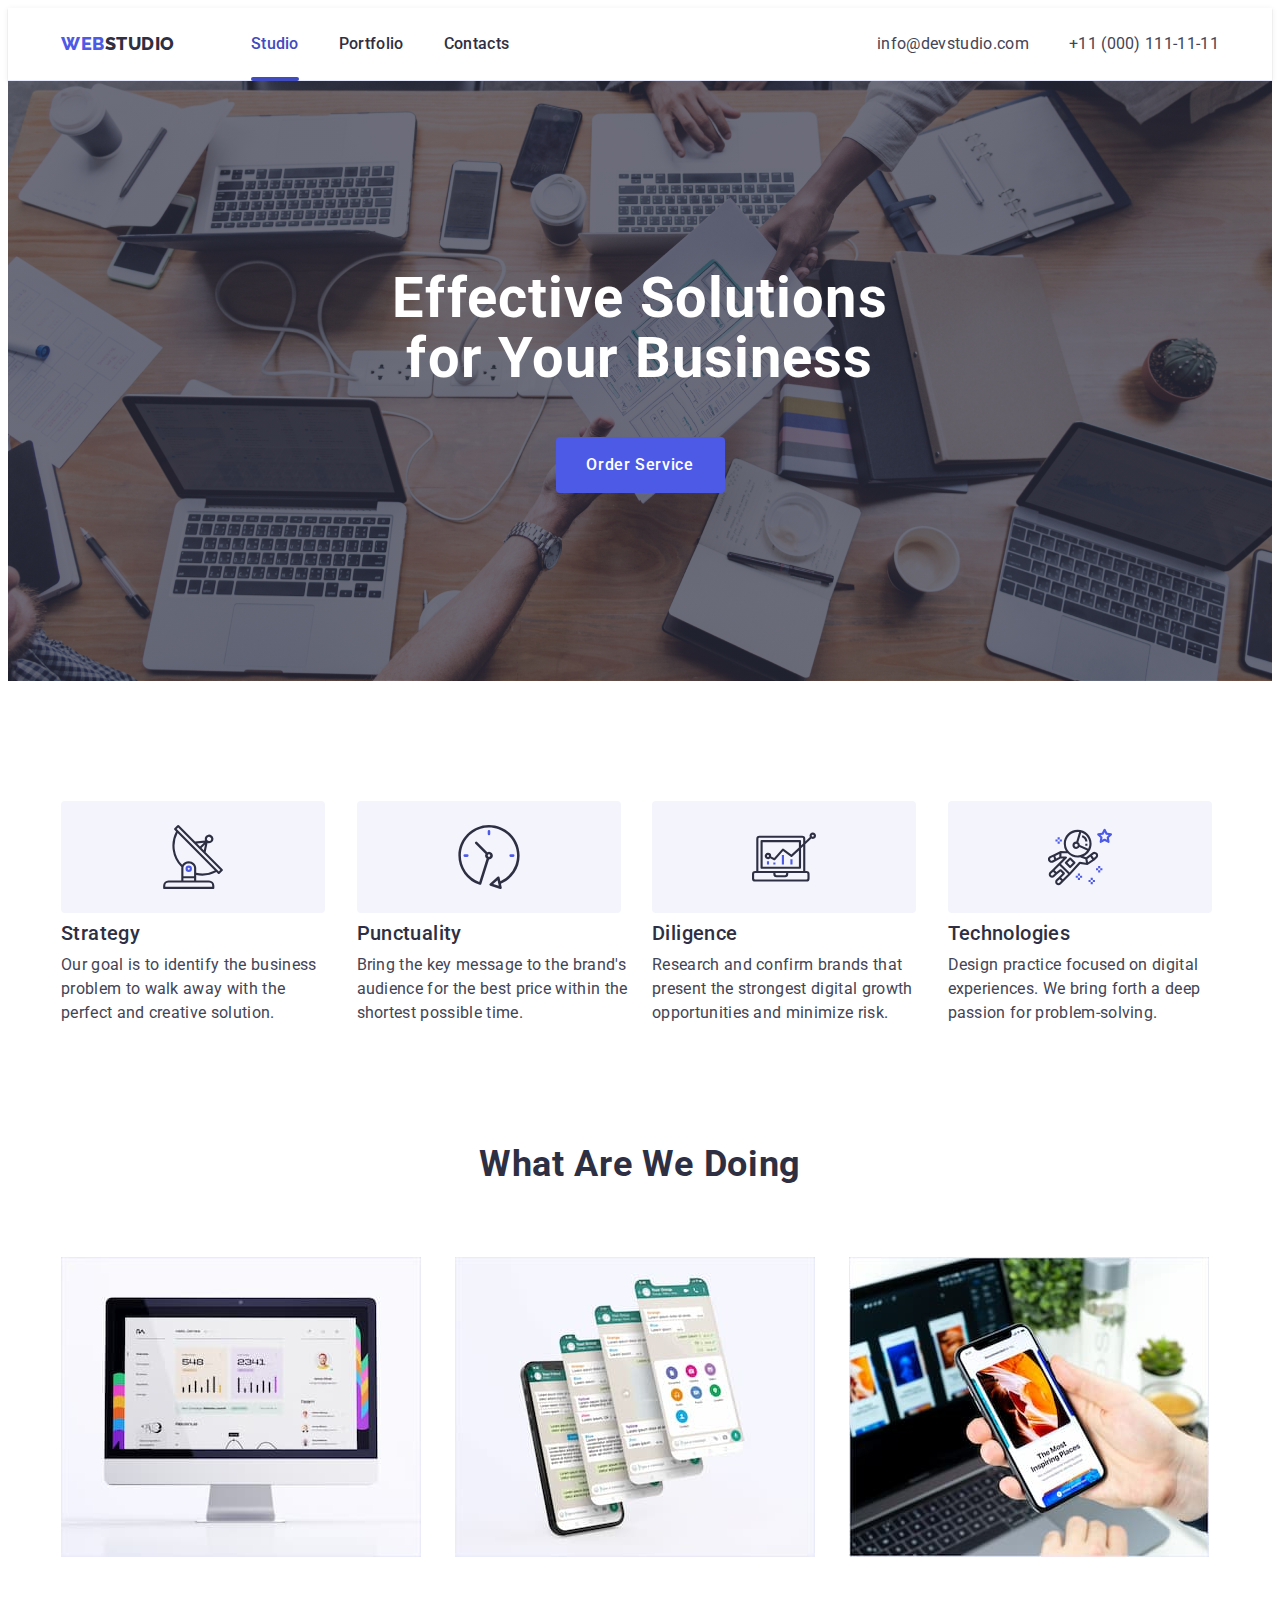
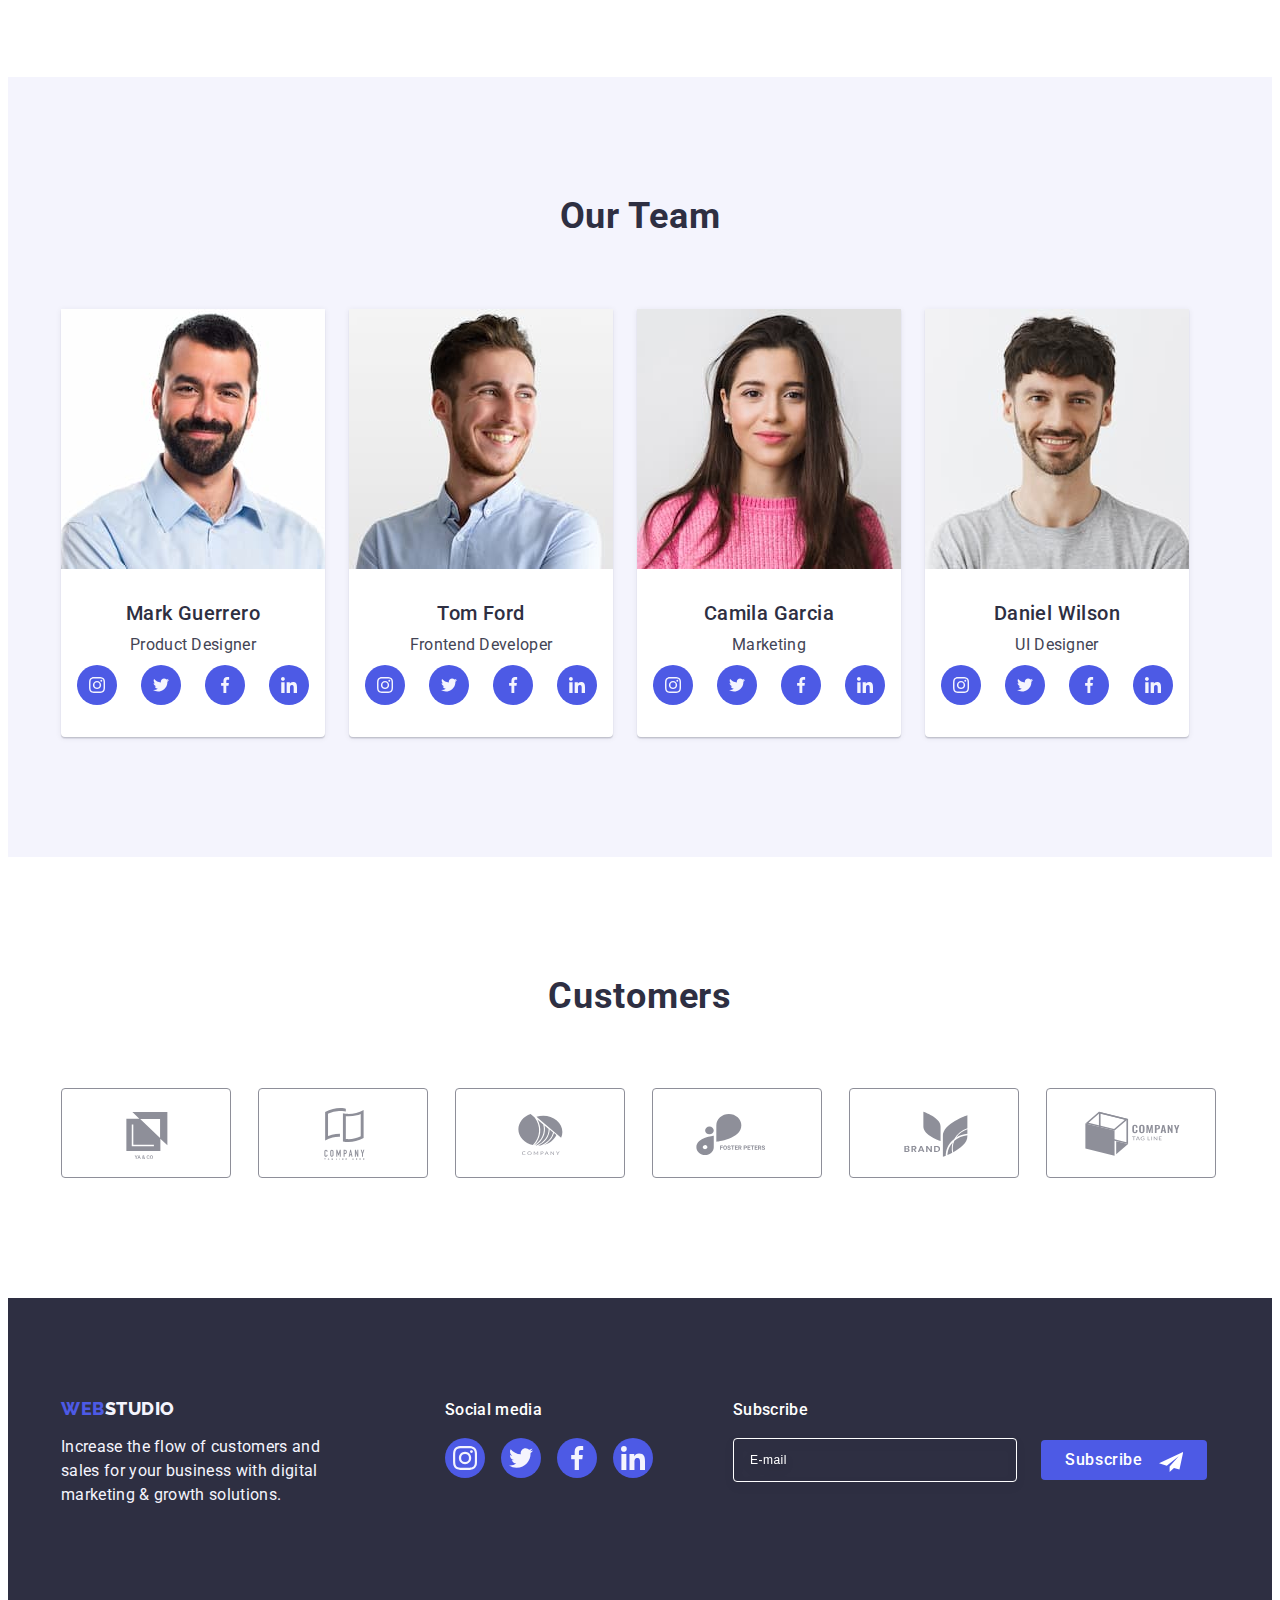
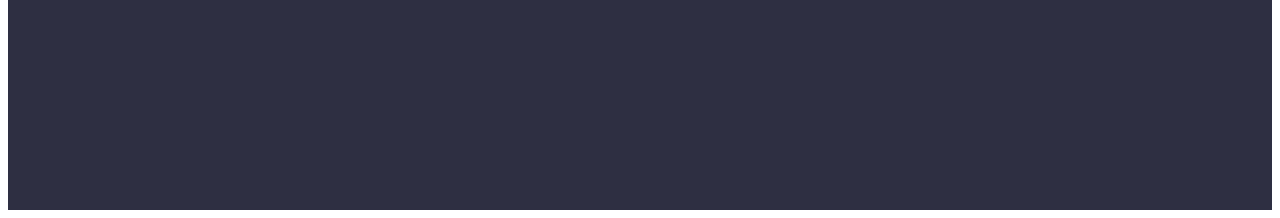
==== index.html @ 907b4c3c "update" ====
<!DOCTYPE html>
<html lang="en">
  <head>
    <meta charset="UTF-8" />
    <meta http-equiv="X-UA-Compatible" content="IE=edge" />
    <meta name="viewport" content="width=device-width, initial-scale=1.0" />
    <title>Document</title>
    <link rel="preconnect" href="https://fonts.googleapis.com" />
    <link rel="preconnect" href="https://fonts.gstatic.com" crossorigin />
    <link
      href="https://fonts.googleapis.com/css2?family=Raleway:wght@800&family=Roboto:wght@400;500;700;900&display=swap"
      rel="stylesheet"
    />
    <link
      rel="stylesheet"
      href="https://cdnjs.cloudflare.com/ajax/libs/modern-normalize/1.1.0/modern-normalize.min.css"
      integrity="sha512-wpPYUAdjBVSE4KJnH1VR1HeZfpl1ub8YT/NKx4PuQ5NmX2tKuGu6U/JRp5y+Y8XG2tV+wKQpNHVUX03MfMFn9Q=="
      crossorigin="anonymous"
      referrerpolicy="no-referrer"
    />
    <link rel="stylesheet" href="./css/styles.css" />
  </head>
  <body class="body-style">
    <header class="main-header link">
      <div class="container page-header-container">
        <nav class="top-nav">
          <a class="logo link" href="./index.html">Web<span class="logo-one">Studio</span> </a>
          <ul class="menu list">
            <li class="menu-item">
              <a class="link menu-link current" href="./index.html">Studio</a>
            </li>
            <li class="menu-item">
              <a class="menu-link link" href="./portfolio.html">Portfolio</a>
            </li>
            <li class="menu-item"><a class="menu-link link" href="">Contacts</a></li>
          </ul>
        </nav>
        <address class="cnt-inf">
          <ul class="inf-list list">
            <li>
              <a class="header-contact link" href="mailto:info@devstudio.com">info@devstudio.com</a>
            </li>
            <li>
              <a class="header-contact link" href="tel:+110001111111">+11 (000) 111-11-11</a>
            </li>
          </ul>
        </address>
      </div>
    </header>
    <main>
      <!-- Section 1 -->
      <section class="section-one">
        <div class="container">
          <h1 class="main-title">Effective Solutions for Your Business</h1>
          <button class="main-btn" type="button" data-modal-open>Order Service</button>
        </div>
      </section>
      <!-- Section 2 -->
      <section class="section-two">
        <div class="container">
          <h2 class="sections-title section-two-title visually-hidden">Our Adventage</h2>
          <ul class="list section-two-list">
            <li class="section-two-item">
              <div class="our-advantage-list">
                <svg class="our-advenrege-icon" aria-label="antena" width="64" height="64">
                  <use href="./images/icons.svg#icon-antenna-1"></use>
                </svg>
              </div>

              <h3 class="section-two-title-list">Strategy</h3>
              <p class="section-two-text">
                Our goal is to identify the business problem to walk away with the perfect and
                creative solution.
              </p>
            </li>
            <li class="section-two-item">
              <div class="our-advantage-list">
                <svg class="our-advenrege-icon" aria-label="antena" width="64" height="64">
                  <use href="./images/icons.svg#icon-clock-1"></use>
                </svg>
              </div>

              <h3 class="section-two-title-list">Punctuality</h3>
              <p class="section-two-text">
                Bring the key message to the brand's audience for the best price within the shortest
                possible time.
              </p>
            </li>
            <li class="section-two-item">
              <div class="our-advantage-list">
                <svg class="our-advenrege-icon" aria-label="antena" width="64" height="64">
                  <use href="./images/icons.svg#icon-diagram-1"></use>
                </svg>
              </div>

              <h3 class="section-two-title-list">Diligence</h3>
              <p class="section-two-text">
                Research and confirm brands that present the strongest digital growth opportunities
                and minimize risk.
              </p>
            </li>
            <li class="section-two-item">
              <div class="our-advantage-list">
                <svg class="our-advenrege-icon" aria-label="antena" width="64" height="64">
                  <use href="./images/icons.svg#icon-astronaut-1"></use>
                </svg>
              </div>

              <h3 class="section-two-title-list">Technologies</h3>
              <p class="section-two-text">
                Design practice focused on digital experiences. We bring forth a deep passion for
                problem-solving.
              </p>
            </li>
          </ul>
        </div>
      </section>
      <!-- Section 3 -->
      <section class="section-three">
        <div class="container">
          <h2 class="sections-title section-three-title">What are we doing</h2>
          <ul class="list section-three-list">
            <li class="section-three-item"><img src="./images/pc.jpg" alt="pc" width="360" /></li>
            <li class="section-three-item">
              <img src="./images/phone.jpg" alt="phone" width="360" />
            </li>
            <li class="section-three-item">
              <img src="./images/ofice.jpg" alt="ofice" width="360" />
            </li>
          </ul>
        </div>
      </section>
      <!-- Section 4 -->
      <section class="section-four">
        <div class="container">
          <h2 class="sections-title section-four-title">Our Team</h2>
          <ul class="list section-four-list">
            <li class="team-list">
              <img src="./images/Mark.jpg" alt="Mark" width="264" />
              <div class="team-name-position">
                <h3 class="team-name">Mark Guerrero</h3>
                <p class="team-position">Product Designer</p>

                <ul class="social-list list">
                  <li class="social-list-item">
                    <a href="" class="social-list-link">
                      <svg
                        class="social-list-icon"
                        aria-label="instagram-icon"
                        width="16"
                        height="16"
                      >
                        <use href="./images/icons.svg#icon-instagram"></use>
                      </svg>
                    </a>
                  </li>
                  <li class="social-list-item">
                    <a href="" class="social-list-link">
                      <svg
                        class="social-list-icon"
                        aria-label="twitter-icon"
                        width="16"
                        height="16"
                      >
                        <use href="./images/icons.svg#icon-twitter"></use>
                      </svg>
                    </a>
                  </li>
                  <li class="social-list-item">
                    <a href="" class="social-list-link">
                      <svg
                        class="social-list-icon"
                        aria-label="facebook-icon"
                        width="16"
                        height="16"
                      >
                        <use href="./images/icons.svg#icon-facebook-1"></use>
                      </svg>
                    </a>
                  </li>
                  <li class="social-list-item">
                    <a href="" class="social-list-link">
                      <svg
                        class="social-list-icon"
                        aria-label="linkedin-icon"
                        width="16"
                        height="16"
                      >
                        <use href="./images/icons.svg#icon-linkedin"></use>
                      </svg>
                    </a>
                  </li>
                </ul>
              </div>
            </li>
            <li class="team-list">
              <img src="./images/Tom.jpg" alt="Tom" width="264" />
              <div class="team-name-position">
                <h3 class="team-name">Tom Ford</h3>
                <p class="team-position">Frontend Developer</p>

                <ul class="social-list list">
                  <li class="social-list-item">
                    <a href="" class="social-list-link">
                      <svg
                        class="social-list-icon"
                        aria-label="instagram-icon"
                        width="16"
                        height="16"
                      >
                        <use href="./images/icons.svg#icon-instagram"></use>
                      </svg>
                    </a>
                  </li>
                  <li class="social-list-item">
                    <a href="" class="social-list-link">
                      <svg
                        class="social-list-icon"
                        aria-label="twitter-icon"
                        width="16"
                        height="16"
                      >
                        <use href="./images/icons.svg#icon-twitter"></use>
                      </svg>
                    </a>
                  </li>
                  <li class="social-list-item">
                    <a href="" class="social-list-link">
                      <svg
                        class="social-list-icon"
                        aria-label="facebook-icon"
                        width="16"
                        height="16"
                      >
                        <use href="./images/icons.svg#icon-facebook-1"></use>
                      </svg>
                    </a>
                  </li>
                  <li class="social-list-item">
                    <a href="" class="social-list-link">
                      <svg
                        class="social-list-icon"
                        aria-label="linkedin-icon"
                        width="16"
                        height="16"
                      >
                        <use href="./images/icons.svg#icon-linkedin"></use>
                      </svg>
                    </a>
                  </li>
                </ul>
              </div>
            </li>
            <li class="team-list">
              <img src="./images/Camila.jpg" alt="Camila" width="264" />
              <div class="team-name-position">
                <h3 class="team-name">Camila Garcia</h3>
                <p class="team-position">Marketing</p>

                <ul class="social-list list">
                  <li class="social-list-item">
                    <a href="" class="social-list-link">
                      <svg
                        class="social-list-icon"
                        aria-label="instagram-icon"
                        width="16"
                        height="16"
                      >
                        <use href="./images/icons.svg#icon-instagram"></use>
                      </svg>
                    </a>
                  </li>
                  <li class="social-list-item">
                    <a href="" class="social-list-link">
                      <svg
                        class="social-list-icon"
                        aria-label="twitter-icon"
                        width="16"
                        height="16"
                      >
                        <use href="./images/icons.svg#icon-twitter"></use>
                      </svg>
                    </a>
                  </li>
                  <li class="social-list-item">
                    <a href="" class="social-list-link">
                      <svg
                        class="social-list-icon"
                        aria-label="facebook-icon"
                        width="16"
                        height="16"
                      >
                        <use href="./images/icons.svg#icon-facebook-1"></use>
                      </svg>
                    </a>
                  </li>
                  <li class="social-list-item">
                    <a href="" class="social-list-link">
                      <svg
                        class="social-list-icon"
                        aria-label="linkedin-icon"
                        width="16"
                        height="16"
                      >
                        <use href="./images/icons.svg#icon-linkedin"></use>
                      </svg>
                    </a>
                  </li>
                </ul>
              </div>
            </li>
            <li class="team-list">
              <img src="./images/Daniel.jpg" alt="Daniel" width="264" />
              <div class="team-name-position">
                <h3 class="team-name">Daniel Wilson</h3>
                <p class="team-position">UI Designer</p>

                <ul class="social-list list">
                  <li class="social-list-item">
                    <a href="" class="social-list-link">
                      <svg
                        class="social-list-icon"
                        aria-label="instagram-icon"
                        width="16"
                        height="16"
                      >
                        <use href="./images/icons.svg#icon-instagram"></use>
                      </svg>
                    </a>
                  </li>
                  <li class="social-list-item">
                    <a href="" class="social-list-link">
                      <svg
                        class="social-list-icon"
                        aria-label="twitter-icon"
                        width="16"
                        height="16"
                      >
                        <use href="./images/icons.svg#icon-twitter"></use>
                      </svg>
                    </a>
                  </li>
                  <li class="social-list-item">
                    <a href="" class="social-list-link">
                      <svg
                        class="social-list-icon"
                        aria-label="facebook-icon"
                        width="16"
                        height="16"
                      >
                        <use href="./images/icons.svg#icon-facebook-1"></use>
                      </svg>
                    </a>
                  </li>
                  <li class="social-list-item">
                    <a href="" class="social-list-link">
                      <svg
                        class="social-list-icon"
                        aria-label="linkedin-icon"
                        width="16"
                        height="16"
                      >
                        <use href="./images/icons.svg#icon-linkedin"></use>
                      </svg>
                    </a>
                  </li>
                </ul>
              </div>
            </li>
          </ul>
        </div>
      </section>
      <!-- Section5 -->
      <section class="section-five">
        <div class="container">
          <h2 class="custom-title">Customers</h2>
          <ul class="customer-list list">
            <li class="customer-list-item">
              <a href="" class="customer-list-link">
                <svg class="customer-list-icon" aria-label="ya-and-co-icon" width="104" height="56">
                  <use href="./images/icons.svg#icon-ya_and_co"></use>
                </svg>
              </a>
            </li>
            <li class="customer-list-item">
              <a href="" class="customer-list-link">
                <svg class="customer-list-icon" aria-label="company-icon" width="104" height="56">
                  <use href="./images/icons.svg#icon-company_1"></use>
                </svg>
              </a>
            </li>
            <li class="customer-list-item">
              <a href="" class="customer-list-link">
                <svg class="customer-list-icon" aria-label="company-2-icon" width="104" height="56">
                  <use href="./images/icons.svg#icon-company_2"></use>
                </svg>
              </a>
            </li>
            <li class="customer-list-item">
              <a href="" class="customer-list-link">
                <svg
                  class="customer-list-icon"
                  aria-label="foster-peeters-icon"
                  width="104"
                  height="56"
                >
                  <use href="./images/icons.svg#icon-foster_peeters"></use>
                </svg>
              </a>
            </li>
            <li class="customer-list-item">
              <a href="" class="customer-list-link">
                <svg class="customer-list-icon" aria-label="brand-icon" width="104" height="56">
                  <use href="./images/icons.svg#icon-brand"></use>
                </svg>
              </a>
            </li>
            <li class="customer-list-item">
              <a href="" class="customer-list-link">
                <svg class="customer-list-icon" aria-label="company-icon" width="104" height="56">
                  <use href="./images/icons.svg#icon-company_last"></use>
                </svg>
              </a>
            </li>
          </ul>
        </div>
      </section>
    </main>

    <!-- Footer -->
    <footer class="main-footer">
      <div class="container general-main-footer">
        <div class="footer-list">
          <a class="link footer-logo" href="./index.html"
            >Web<span class="footer-logo-two">Studio</span></a
          >
          <p class="footer-text">
            Increase the flow of customers and sales for your business with digital marketing &
            growth solutions.
          </p>
        </div>
        <div class="footer-social-media">
          <p class="footer-social-title">Social media</p>
          <ul class="footer-social-list list">
            <li class="social-list-item">
              <a href="" class="footer-social-list-link">
                <svg class="social-list-icon" aria-label="instagram-icon" width="24" height="24">
                  <use href="./images/icons.svg#icon-instagram"></use>
                </svg>
              </a>
            </li>
            <li class="social-list-item">
              <a href="" class="footer-social-list-link">
                <svg class="social-list-icon" aria-label="twitter-icon" width="24" height="24">
                  <use href="./images/icons.svg#icon-twitter"></use>
                </svg>
              </a>
            </li>
            <li class="social-list-item">
              <a href="" class="footer-social-list-link">
                <svg class="social-list-icon" aria-label="facebook-icon" width="24" height="24">
                  <use href="./images/icons.svg#icon-facebook-1"></use>
                </svg>
              </a>
            </li>
            <li class="social-list-item">
              <a href="" class="footer-social-list-link">
                <svg class="social-list-icon" aria-label="linkedin-icon" width="24" height="24">
                  <use href="./images/icons.svg#icon-linkedin"></use>
                </svg>
              </a>
            </li>
          </ul>
        </div>

        <div class="subscribe-main">
          <p class="footer-subscribe-title">Subscribe</p>
          <form class="footer-subscribe-list">
            <label class="footer-mail">
              <input
                placeholder="E-mail"
                type="email"
                class="footer-subscribe-mail"
                name="user-mail"
                required
                pattern="[A-Z,a-z][@][.com]"
              />
            </label>
            <button type="submit" class="footer-subscribe-btn">
              Subscribe
              <svg class="footer-subscribe-send" width="24" height="24">
                <use class="footer-subscribe-icon" href="./images/icons.svg#icon-icon-send"></use>
              </svg>
            </button>
          </form>
        </div>
      </div>
    </footer>
    <div class="backdrop is-hidden" data-modal>
      <div class="modal">
        <button type="button" class="modal-cls-btn" data-modal-close>
          <svg class="modal-close-icon" width="8" height="8">
            <use href="./images/icons.svg#icon-close-black-18dp-2-1"></use>
          </svg>
        </button>
        <p class="form-title">Leave your contacts and we will call you back</p>

        <form class="contact-form">
          <div class="contact-form-wrapper">
            <label for="user-name" class="contact-form-field-wrapper">
              <span class="contact-form-field-descr">Name</span>
            </label>
            <div class="contact-form-content">
              <input
                id="user-name"
                class="form-contact-input"
                type="text"
                name="user-name"
                required
                pattern="[a-z,A-Z]+"
              />
              <svg class="contact-form-input-icon" width="18" height="24">
                <use href="./images/icons.svg#icon-name"></use>
              </svg>
            </div>
          </div>
          <div class="contact-form-wrapper">
            <label class="contact-form-field-wrapper">
              <span class="contact-form-field-descr">Phone</span>
            </label>
            <div class="contact-form-content">
              <input
                class="form-contact-input"
                type="tel"
                name="user_tel"
                required
                pattern="[0-9]{3}-[0-9]{3}-[0-9]{2}-[0-9]{2}"
                title="xxx-xxx-xx-xx"
              />
              <svg class="contact-form-input-icon" width="18" height="24">
                <use href="./images/icons.svg#icon-phone"></use>
              </svg>
            </div>
          </div>

          <div class="contact-form-wrapper">
            <label class="contact-form-field-wrapper">
              <span class="contact-form-field-descr">Email</span>
            </label>
            <div class="contact-form-content">
              <input
                class="form-contact-input"
                type="email"
                name="user_mail"
                required
                pattern="[A-Z,a-z][@][.com]"
              />
              <svg class="contact-form-input-icon" width="18" height="24">
                <use href="./images/icons.svg#icon-mail"></use>
              </svg>
            </div>
          </div>

          <div class="contact-form-wrapper">
            <label for="user-comment" class="contact-form-field-wrapper">
              <span class="contact-form-field-descr">Comment</span>
            </label>
            <div class="contact-form-content">
              <textarea
                id="user-comment"
                name="user-comment"
                class="contact-form-massege"
                placeholder="Type input"
              ></textarea>
            </div>
          </div>

          <div class="contact-form-wrapper">
            <label for="user-privacy" class="contact-form-checkbox-wrapper">
              <input
                class="contact-form-checkbox"
                type="checkbox"
                name="user_policy"
                id="user-privacy"
                required
              />
              <svg class="contact-form-own-checkbox" width="16" height="16">
                <use class="contact-form-checkmark-icon" href="./images/icons.svg#icon-tick"></use>
              </svg>
              I accept the terms and conditions of the
              <a class="form-pivacy" href="">Privacy Policy</a>
            </label>
          </div>

          <button type="submit" class="contact-form-submit">Send</button>
        </form>
      </div>
    </div>
    <script src="./js/modal.js"></script>
  </body>
</html>
---- css/styles.css ----
.list {
  list-style: none;
}
.link {
  text-decoration: none;
}
button {
  cursor: pointer;
}
h1,
h2,
h3,
p {
  margin-top: 0;
  margin-bottom: 0;
}
ul,
ol {
  margin-top: 0;
  margin-bottom: 0;
  padding-left: 0;
}
img {
  display: block;
}
:root {
  --first-color: #ffffff;
  --second-color: #434455;
}
.container {
  width: 1158px;
  margin-left: auto;
  margin-right: auto;
  padding: 0 15px 0 15px;
}
/* =========HEADER========== */
.page-header-container {
  display: flex;
  align-items: center;
  justify-content: space-between;
}
.main-header {
  border-bottom: 1px solid #e7e9fc;
  box-shadow: 0px 2px 1px rgba(46, 47, 66, 0.08), 0px 1px 1px rgba(46, 47, 66, 0.16),
    0px 1px 6px rgba(46, 47, 66, 0.08);
}
.top-nav {
  display: flex;
  align-items: center;
}
.menu {
  display: flex;
  align-items: center;
  gap: 40px;
}
.menu-link {
  position: relative;
  font-weight: 500;
  font-size: 16px;
  line-height: 1.5;
  letter-spacing: 0.02em;
  display: block;
  padding: 24px 0 24px;
  color: #2e2f42;
  transition: color 250ms cubic-bezier(0.4, 0, 0.2, 1);
}
.menu-link:hover,
.menu-link:focus {
  color: #404bbf;
}
.menu-link.current {
  color: #404bbf;
}
.menu-link.current::after {
  content: '';
  position: absolute;
  bottom: -1px;
  width: 48px;
  height: 4px;
  left: 0px;
  background: #404bbf;
  border-radius: 2px;
}
.menu-link.active {
  color: #404bbf;
}
.menu-link.active::after {
  content: '';
  position: absolute;
  width: 66px;
  height: 4px;
  left: 0px;
  bottom: -1px;
  background: #404bbf;
  border-radius: 2px;
}
.inf-list {
  display: flex;
  gap: 40px;
}
.body-style {
  font-family: 'Roboto', sans-serif;
  color: var(--second-color);
  background-color: var(--first-color);
}
.logo {
  text-decoration: none;
  font-family: 'Raleway', sans-serif;
  font-weight: 800;
  font-size: 18px;
  line-height: 1.17;
  letter-spacing: 0.03em;
  text-transform: uppercase;
  color: #4d5ae5;
}
.logo-one {
  color: #2e2f42;
}
.logo {
  margin-right: 76px;
}

.cnt-inf {
  font-style: normal;
  display: flex;
}
.inf-list {
  column-gap: 40px;
}
.header-contact {
  font-family: 'Roboto', sans-serif;
  font-size: 16px;
  line-height: 1.5;
  letter-spacing: 0.02em;
  color: #434455;
  transition: color 250ms cubic-bezier(0.4, 0, 0.2, 1);
}
.header-contact:hover,
.header-contact:focus {
  color: #404bbf;
}
/* =========HEADER========== */
/* =========SECTION 1======= */
.main-title {
  font-family: 'Roboto', sans-serif;
  font-weight: 700;
  font-size: 56px;
  line-height: 1.07;
  text-align: center;
  letter-spacing: 0.02em;
  color: #ffffff;
  max-width: 496px;
  margin: auto;
  margin-bottom: 48px;
}
.main-btn {
  font-family: 'Roboto', sans-serif;
  font-weight: 500;
  font-size: 16px;
  line-height: 1.5;
  color: #ffffff;
  background: #4d5ae5;
  letter-spacing: 0.04em;
  margin: auto;
  box-shadow: rgba(46, 47, 66, 0.7);
  display: block;
  min-width: 169px;
  height: 56px;
  border: none;
  border-radius: 4px;
  transition: background-color 250ms cubic-bezier(0.4, 0, 0.2, 1);
}

.main-btn:hover,
.main-btn:focus {
  background-color: #404bbf;
}

.section-one {
  max-width: 1440px;
  background: #2e2f42;
  background-image: linear-gradient(rgba(46, 47, 66, 0.7), rgba(46, 47, 66, 0.7)),
    url(../images/people-office-1.jpg);
  background-size: cover;
  background-repeat: no-repeat;
  background-position: center;
  padding: 188px 0 188px;
  margin: 0 auto;
}

/* =========SECTION 1======= */
/* =========SECTION 2======= */

.section-two {
  padding: 120px 0 120px;
}
.section-two-title {
  margin-bottom: 8px;
}
.visually-hidden {
  position: absolute;
  width: 1px;
  height: 1px;
  margin: -1px;
  border: 0;
  padding: 0;

  white-space: nowrap;
  clip-path: inset(100%);
  clip: rect(0 0 0 0);
  overflow: hidden;
}
.section-two-list {
  display: flex;
  align-items: center;
  gap: 24px;
}

.section-two-title-list {
  font-family: 'Roboto', sans-serif;
  font-weight: 500;
  font-size: 20px;
  line-height: 1.2;
  letter-spacing: 0.02em;
  color: #2e2f42;
  margin-bottom: 8px;
}
.section-two-item {
  width: calc((100% - 72px) / 4);
}
.sections-title {
  font-family: 'Roboto', sans-serif;
  font-weight: 700;
  font-size: 36px;
  line-height: 1.07;
  text-align: center;
  letter-spacing: 0.02em;
  text-transform: capitalize;
  color: #2e2f42;
  line-height: 1.11;
}
.section-two-text {
  font-family: 'Roboto', sans-serif;
  font-weight: 400;
  font-size: 16px;
  line-height: 1.5;
  letter-spacing: 0.02em;
  color: #434455;
}
.our-advantage-list {
  display: flex;
  width: 264px;
  height: 112px;
  justify-content: center;
  align-items: center;
  background: #f4f4fd;
  margin-bottom: 8px;
  border-radius: 4px;
}
/* =========SECTION 2======= */
/* ========SECTION3======= */
.section-three {
  padding-bottom: 120px;
}
.section-three-list {
  display: flex;
  align-items: center;
  gap: 24px;
}
.section-three-item {
  width: calc((100% - 48px) / 3);
}
.section-three-title {
  margin-bottom: 72px;
}
.social-list {
  display: flex;
  justify-content: center;
  gap: 24px;
}
.social-list-link {
  display: flex;
  justify-content: center;
  align-items: center;
  width: 40px;
  height: 40px;
  border-radius: 50%;
  background: #4d5ae5;
  transition: background-color 250ms cubic-bezier(0.4, 0, 0.2, 1);
}
.social-list-link:hover,
.social-list-link:focus {
  background-color: #404bbf;
}
.social-list-icon {
  fill: #f4f4fd;
}
/* ========SECTION3======= */
/* ========SECTION4======= */
.section-four {
  background: #f4f4fd;
  padding: 120px 0 120px;
}
.section-four-title {
  margin-bottom: 72px;
}
.section-four-list {
  display: flex;
  align-items: center;
  gap: 24px;
}
.team-list {
  background-color: #ffffff;
  border-radius: 0px 0px 4px 4px;
  box-shadow: 0px 1px 6px rgba(46, 47, 66, 0.08), 0px 1px 1px rgba(46, 47, 66, 0.16),
    0px 2px 1px rgba(46, 47, 66, 0.08);
}
.team-name {
  font-family: 'Roboto', sans-serif;
  font-weight: 500;
  font-size: 20px;
  line-height: 1.2;
  letter-spacing: 0.02em;
  color: #2e2f42;
  text-align: center;
  margin-bottom: 8px;
}
.team-position {
  font-family: 'Roboto', sans-serif;
  font-weight: 400;
  font-size: 16px;
  line-height: 1.5;
  letter-spacing: 0.02em;
  color: #434455;
  text-align: center;
  margin-bottom: 8px;
}
.team-name-position {
  padding: 32px 0;
}
/* .section-four-social-list {
  padding: 32px 0;
} */
/* ========SECTION4======= */
/* ========SECTION5======= */
.section-five {
  max-width: 1440px;
  padding: 120px 0 120px;
  margin: 0 auto;
}
.custom-title {
  font-family: 'Roboto', sans-serif;
  font-weight: 700;
  font-size: 36px;
  line-height: 1.1;
  text-align: center;
  letter-spacing: 0.02em;
  color: #2e2f42;
  margin-bottom: 72px;
}
.customer-list {
  display: flex;
  justify-content: center;
  gap: 24px;
}
.customer-list-link {
  border: 1px solid #8e8f99;
  border-radius: 4px;
  color: #8e8f99;
  display: flex;
  align-items: center;
  justify-content: center;
  width: 168px;
  height: 88px;
  transition: border-color 250ms cubic-bezier(0.4, 0, 0.2, 1),
    color 250ms cubic-bezier(0.4, 0, 0.2, 1);
}
.customer-list-link:hover,
.customer-list-link:focus {
  color: #404bbf;
  border: 1px solid #404bbf;
  border-radius: 4px;
}
.customer-list-icon {
  fill: currentColor;
}
.customer-list-item {
  width: calc((100% - 120px) / 6);
}
/* ========SECTION5======= */
/* ==========FOOTER========= */
.main-footer {
  background: #2e2f42;
  height: 312px;
  padding: 100px 0 100px;
}
.general-main-footer {
  display: flex;
  align-items: baseline;
}
.footer-list {
  display: block;
  margin-right: 120px;
}
.footer-text {
  font-family: 'Roboto', sans-serif;
  font-weight: 400;
  font-size: 16px;
  line-height: 1.5;
  letter-spacing: 0.02em;
  color: #f4f4fd;
  width: 264px;
  height: 72px;
}
.footer-logo {
  font-family: 'Raleway', sans-serif;
  font-weight: 800;
  font-size: 18px;
  line-height: 1.17;
  letter-spacing: 0.03em;
  text-transform: uppercase;
  color: #4d5ae5;
}
.footer-logo-two {
  color: #f4f4fd;
}
.footer-logo {
  display: inline-block;
  margin-bottom: 16px;
}
.footer-social-title {
  font-family: 'Roboto', sans-serif;
  font-weight: 500;
  font-size: 16px;
  line-height: 24px;
  letter-spacing: 0.02em;
  color: #ffffff;
  margin-bottom: 16px;
}
.footer-social-media {
  display: block;
}
.footer-social-list-link {
  display: flex;
  justify-content: center;
  align-items: center;
  width: 40px;
  height: 40px;
  border-radius: 50%;
  background: #4d5ae5;
  transition: background-color 250ms cubic-bezier(0.4, 0, 0.2, 1);
}
.footer-social-list {
  display: flex;
  justify-content: center;
  gap: 16px;
}
.footer-social-list-link:hover,
.footer-social-list-link:focus {
  background-color: #31d0aa;
}
.subscribe-main {
  margin-left: 80px;
}
.footer-subscribe-list {
  display: flex;
}
.footer-mail {
  margin-right: 24px;
}
.footer-subscribe-title {
  font-family: 'Roboto', sans-serif;
  font-weight: 500;
  font-size: 16px;
  line-height: 24px;
  letter-spacing: 0.02em;
  color: #ffffff;
  margin-bottom: 16px;
}
.footer-subscribe-mail {
  width: 264px;
  height: 40px;
  font-size: 12px;
  line-height: 1.5;
  letter-spacing: 0.04em;
  padding-left: 16px;
  color: #ffffff;
  background-color: transparent;
  border: 1px solid #ffffff;
  filter: drop-shadow(0px 4px 4px rgba(0, 0, 0, 0.15));
  border-radius: 4px;
}
.footer-subscribe-mail::placeholder {
  color: #ffffff;
}
.footer-subscribe-btn {
  position: relative;
  font-family: 'Roboto', sans-serif;
  font-weight: 500;
  font-size: 16px;
  line-height: 1.5;
  color: #ffffff;
  background: #4d5ae5;
  letter-spacing: 0.04em;
  min-width: 165px;
  height: 40px;
  padding-right: 64px;
  padding-left: 24px;
  margin: auto;
  display: flex;
  justify-content: center;
  align-items: center;
  box-shadow: rgba(46, 47, 66, 0.7);
  border: none;
  border-radius: 4px;
  transition: background-color 250ms cubic-bezier(0.4, 0, 0.2, 1);
}
.footer-subscribe-btn:hover,
.footer-subscribe-btn:focus {
  background-color: #404bbf;
}
.footer-subscribe-send {
  position: absolute;
  right: 24px;
  top: 10px;
  margin-left: 16px;
}
.footer-subscribe-icon {
  fill: #ffffff;
}
/* ==========FOOTER========= */
/* =========PORTFOLIO======== */
.portfolio-first-sectio {
  padding: 156 0 156 0px;
}
.portfolio-img-name {
  font-family: 'Roboto', sans-serif;
  font-weight: 500;
  font-size: 20px;
  line-height: 1.2;
  letter-spacing: 0.02em;
  color: #2e2f42;
  margin-bottom: 8px;
}
.portfolio-img-type {
  font-family: 'Roboto', sans-serif;
  font-weight: 400;
  font-size: 16px;
  line-height: 1.5;
  letter-spacing: 0.02em;
  color: #434455;
}
.portfolio-nav-btn {
  font-family: 'Roboto', sans-serif;
  font-weight: 500;
  font-size: 16px;
  line-height: 1.5;
  text-align: center;
  letter-spacing: 0.04em;
  color: #4d5ae5;
  background-color: #f4f4fd;
  padding: 12px 24px;
  border: 1px solid #e7e9fc;
  border-radius: 4px;
  transition: color 250ms cubic-bezier(0.4, 0, 0.2, 1),
    background-color 250ms cubic-bezier(0.4, 0, 0.2, 1),
    border-color 250ms cubic-bezier(0.4, 0, 0.2, 1), box-shadow 250ms cubic-bezier(0.4, 0, 0.2, 1);
}
.portfolio-nav-btn:hover,
.portfolio-nav-btn:focus {
  color: #ffffff;
  background-color: #404bbf;
  border: 1px solid transparent;
}
.portfolio-navigation {
  padding: 96px 0 120px;
}
.portfolio-nav {
  display: flex;
  justify-content: center;
  gap: 24px;
  margin-bottom: 72px;
}
.portfolio-img-list {
  display: flex;
  flex-wrap: wrap;
  column-gap: 24px;
  row-gap: 48px;
}
.portfolio-item {
  width: calc((100% - 48px) / 3);
}

.container-name {
  padding: 32px 16px;
  border: 1px solid #e7e9fc;
  border-top: none;
}
.portfolio-nav-btn:hover,
.portfolio-nav-btn:focus {
  box-shadow: 0px 3px 1px rgba(0, 0, 0, 0.1), 0px 2px 1px rgba(0, 0, 0, 0.08),
    0px 2px 2px rgba(0, 0, 0, 0.12);
}
.portfolio-list-link {
  display: block;
  transition: box-shadow 250ms cubic-bezier(0.4, 0, 0.2, 1);
}
.portfolio-list-link:hover,
.portfolio-list-link:focus {
  box-shadow: 0px 1px 6px rgba(46, 47, 66, 0.08), 0px 1px 1px rgba(46, 47, 66, 0.16),
    0px 2px 1px rgba(46, 47, 66, 0.08);
}
.overlay {
  position: absolute;
  top: 0;
  left: 0;
  color: #f4f4fd;
  background: #4d5ae5;
  padding: 40px 32px;
  height: 100%;
  overflow: auto;
  line-height: 1.5;
  letter-spacing: 0.02em;
  transform: translate(0px, 100%);

  transition: transform 250ms cubic-bezier(0.4, 0, 0.2, 1);
}
.portfolio-img-wrapper {
  position: relative;
  overflow: hidden;
}
.portfolio-list-link:hover .overlay,
.portfolio-list-link:focus .overlay {
  transform: translateY(0%);
}
/* =========PORTFOLIO======== */
.backdrop {
  position: fixed;
  top: 0;
  left: 0;
  width: 100%;
  height: 100%;
  background: rgba(46, 47, 66, 0.4);
  transition: opacity 250ms cubic-bezier(0.4, 0, 0.2, 1),
    visibility 250ms cubic-bezier(0.4, 0, 0.2, 1);
}
.modal {
  position: absolute;
  top: 50%;
  left: 50%;
  transform: translate(-50%, -50%);
  width: 408px;
  min-height: 584px;
  padding: 72px 24px 24px 24px;
  background: #fcfcfc;
  box-shadow: 0px 1px 1px rgba(0, 0, 0, 0.14), 0px 1px 3px rgba(0, 0, 0, 0.12),
    0px 2px 1px rgba(0, 0, 0, 0.2);
  border-radius: 4px;
  transition: transform 250ms cubic-bezier(0.4, 0, 0.2, 1);
}
.modal-cls-btn {
  position: absolute;
  top: 24px;
  right: 24px;
  display: flex;
  align-items: center;
  justify-content: center;
  padding: 0px;
  width: 24px;
  height: 24px;
  background: #e7e9fc;
  border: 1px solid rgba(0, 0, 0, 0.1);
  border-radius: 50%;
  cursor: pointer;
  transition: background-color 250ms cubic-bezier(0.4, 0, 0.2, 1),
    border 250ms cubic-bezier(0.4, 0, 0.2, 1);
}
.modal-cls-btn:hover,
.modal-cls-btn:focus {
  background-color: #404bbf;
  border: none;
}
.modal-close-icon {
  transition: fill 250ms cubic-bezier(0.4, 0, 0.2, 1);
}
.modal-cls-btn:hover .modal-close-icon,
.modal-cls-btn:focus .modal-close-icon {
  fill: #ffffff;
}
.form-title {
  font-family: 'Roboto', sans-serif;
  font-weight: 500;
  font-size: 16px;
  line-height: 24px;
  text-align: center;
  letter-spacing: 0.02em;
  color: #2e2f42;
  margin-bottom: 16px;
}
.contact-form-wrapper {
  margin-bottom: 16px;
}
.contact-form-content {
  position: relative;
}
.contact-form-field-wrapper,
.contact-form-checkbox-wrapper {
  display: block;
}
.contact-form-field-wrapper {
  margin-bottom: 4px;
  font-size: 12px;
  line-height: 1.17;
  letter-spacing: 0.04em;
  color: #8e8f99;
}
.contact-form-checkbox-wrapper {
  margin-bottom: 24px;
  margin-top: 16px;
}
.form-contact-input {
  width: 100%;
  height: 40px;
  border: 1px solid rgba(46, 47, 66, 0.4);
  border-radius: 4px;
  padding-left: 38px;
  background-color: transparent;
  outline: transparent;
  border-color: 250ms cubic-bezier(0.4, 0, 0.2, 1);
}
.form-contact-input:focus {
  outline: none;
  border-color: #4d5ae5;
}
.form-contact-input:focus + .contact-form-input-icon {
  fill: #4d5ae5;
}
.contact-form-field-descr {
  font-family: 'Roboto', sans-serif;
  font-weight: 400;
  font-size: 12px;
  line-height: 14px;
  letter-spacing: 0.01em;
  color: #8e8f99;
  margin-bottom: 4px;
  display: block;
}
.contact-form-input-icon {
  position: absolute;
  top: 50%;
  left: 16px;
  display: block;
  transform: translateY(-50%);
  transition: fill 250ms cubic-bezier(0.4, 0, 0.2, 1);
}
.contact-form-massege {
  width: 100%;
  height: 120px;
  resize: none;
  padding: 8px 16px;
  font-size: 12px;
  line-height: 1.17;
  letter-spacing: 0.04em;
  background-color: transparent;
  border: 1px solid rgba(46, 47, 66, 0.4);
  border-radius: 4px;
  color: rgba(46, 47, 66, 0.4);
}
.contact-form-massege:focus {
  outline: none;
  border-color: #4d5ae5;
}
.contact-form-massege::placeholder {
  font-family: 'Roboto', sans-serif;
  font-weight: 400;
  font-size: 12px;
  line-height: 14px;
  letter-spacing: 0.04em;
  color: rgba(46, 47, 66, 0.4);
}
.contact-form-checkbox-wrapper {
  display: flex;
  align-items: center;
  font-size: 12px;
}
.contact-form-checkbox {
  appearance: none;
  position: absolute;
}
.contact-form-own-checkbox {
  border: 1px solid rgba(46, 47, 66, 0.4);
  border-radius: 2px;
  padding-top: 4px;
  padding-bottom: 4px;
  padding-right: 3px;
  padding-left: 3px;
  cursor: pointer;
  margin-right: 8px;
}
.contact-form-checkmark-icon {
  opacity: 0;
}
.contact-form-checkbox:checked + .contact-form-own-checkbox {
  background-color: #404bbf;
}
.contact-form-checkbox:checked + .contact-form-own-checkbox > .contact-form-checkmark-icon {
  opacity: 1;
  fill: #f4f4fd;
}
.contact-form-submit {
  font-family: 'Roboto', sans-serif;
  font-weight: 500;
  font-size: 16px;
  line-height: 1.5;
  color: #ffffff;
  background: #4d5ae5;
  letter-spacing: 0.04em;
  margin: auto;
  box-shadow: 0px 4px 4px rgba(0, 0, 0, 0.15);
  display: block;
  min-width: 169px;
  height: 56px;
  border: none;
  border-radius: 4px;
  transition: background-color 250ms cubic-bezier(0.4, 0, 0.2, 1);
}
.contact-form-submit:hover,
.contact-form-submit:focus {
  background-color: #404bbf;
}
.form-pivacy {
  color: #4d5ae5;
  margin-left: 3px;
}
.is-hidden {
  opacity: 0;
  visibility: hidden;
  pointer-events: none;
}
pattern {
  display: none;
}
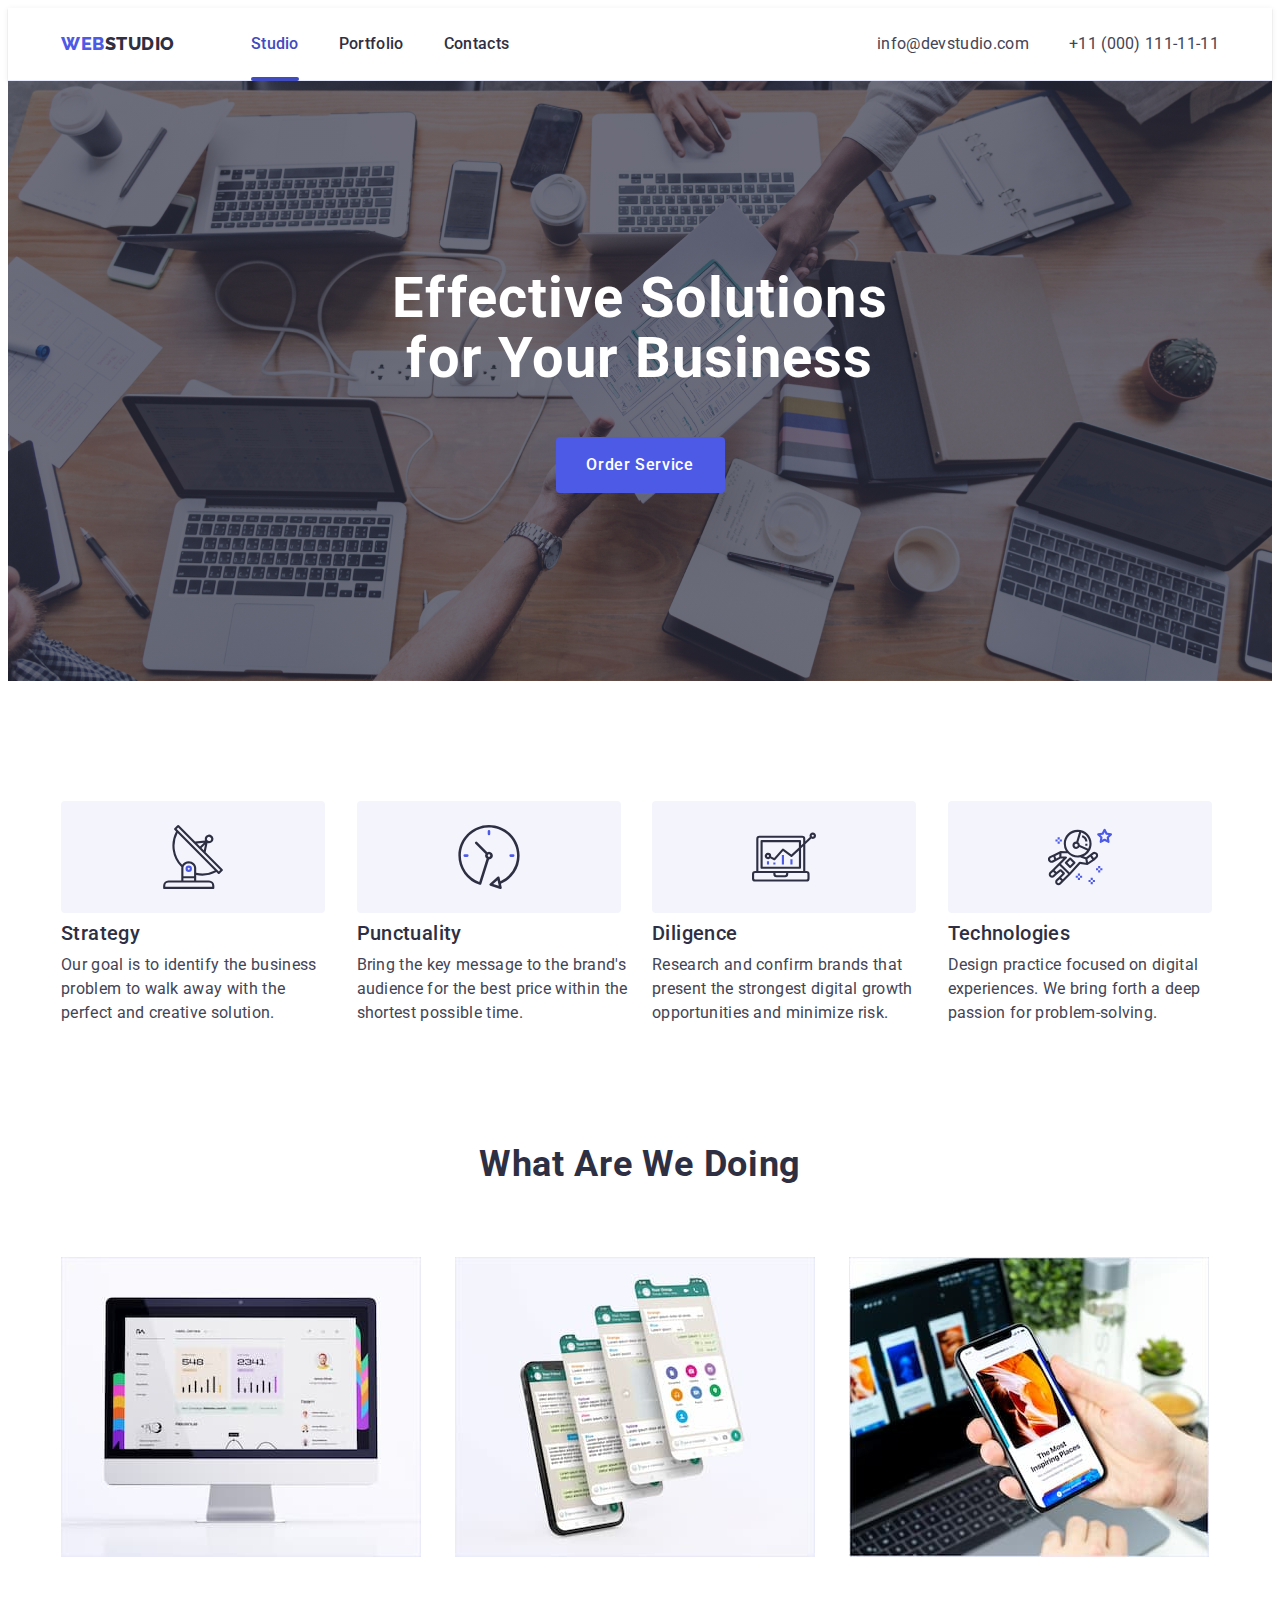
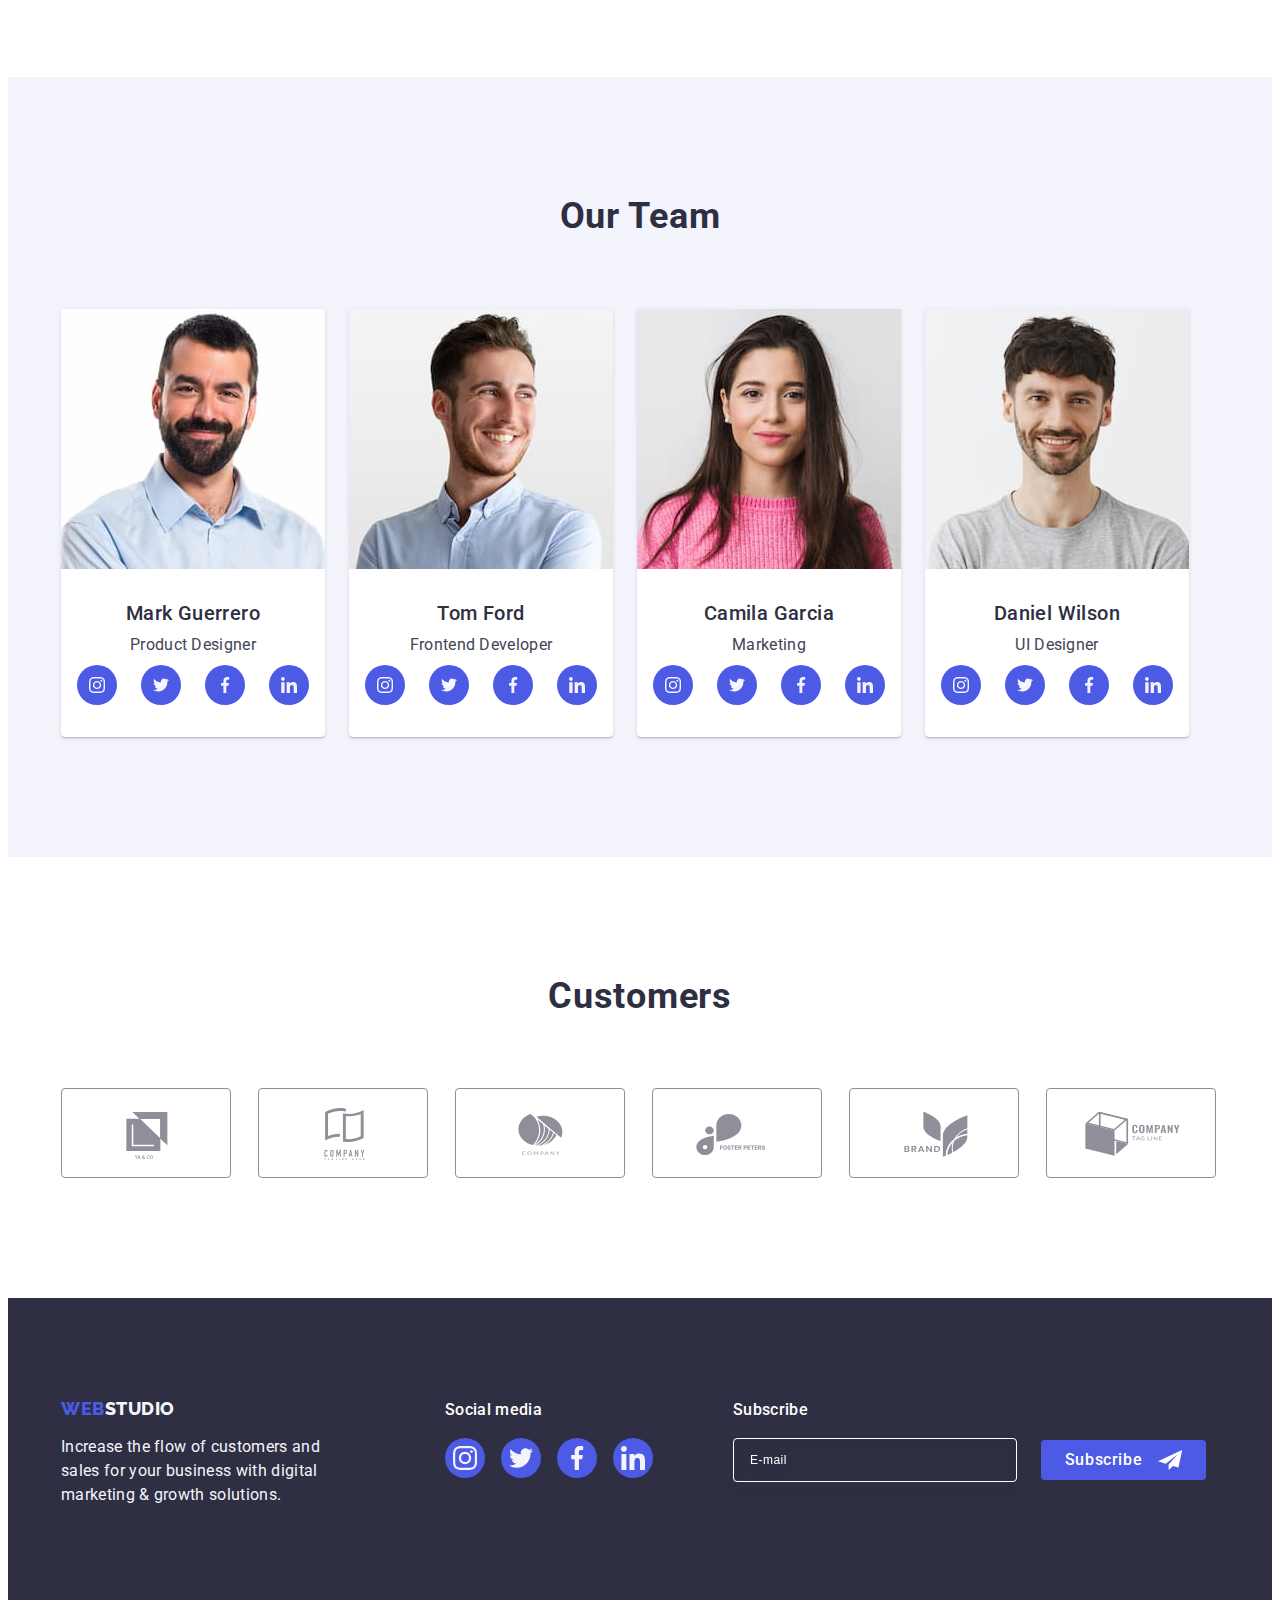
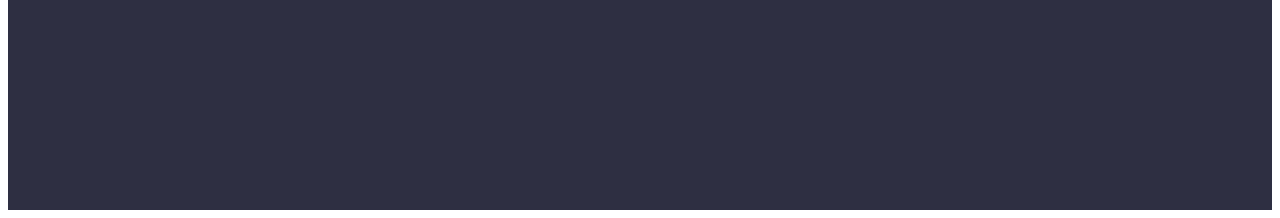
==== commit bc25237f: "update" ====
--- a/index.html
+++ b/index.html
@@ -520,17 +520,18 @@
                 pattern="[a-z,A-Z]+"
               />
               <svg class="contact-form-input-icon" width="18" height="24">
-                <use href="./images/icons.svg#icon-name"></use>
+                <use href="./images/icons.svg#icon-person-black-18dp-1"></use>
               </svg>
             </div>
           </div>
           <div class="contact-form-wrapper">
-            <label class="contact-form-field-wrapper">
+            <label for="user-tel" class="contact-form-field-wrapper">
               <span class="contact-form-field-descr">Phone</span>
             </label>
             <div class="contact-form-content">
               <input
                 class="form-contact-input"
+                id="user-tel"
                 type="tel"
                 name="user_tel"
                 required
@@ -538,17 +539,18 @@
                 title="xxx-xxx-xx-xx"
               />
               <svg class="contact-form-input-icon" width="18" height="24">
-                <use href="./images/icons.svg#icon-phone"></use>
+                <use href="./images/icons.svg#icon-phone-black-18dp-1"></use>
               </svg>
             </div>
           </div>
 
           <div class="contact-form-wrapper">
-            <label class="contact-form-field-wrapper">
+            <label for="user-email" class="contact-form-field-wrapper">
               <span class="contact-form-field-descr">Email</span>
             </label>
             <div class="contact-form-content">
               <input
+                id="user-email"
                 class="form-contact-input"
                 type="email"
                 name="user_mail"
@@ -556,38 +558,43 @@
                 pattern="[A-Z,a-z][@][.com]"
               />
               <svg class="contact-form-input-icon" width="18" height="24">
-                <use href="./images/icons.svg#icon-mail"></use>
+                <use href="./images/icons.svg#icon-email-black-18dp-1"></use>
               </svg>
             </div>
           </div>
 
-          <div class="contact-form-wrapper">
+          <div class="contact-form-wrapper-comment">
             <label for="user-comment" class="contact-form-field-wrapper">
               <span class="contact-form-field-descr">Comment</span>
             </label>
-            <div class="contact-form-content">
-              <textarea
-                id="user-comment"
-                name="user-comment"
-                class="contact-form-massege"
-                placeholder="Type input"
-              ></textarea>
-            </div>
+            <textarea
+              id="user-comment"
+              name="user-comment"
+              class="contact-form-massege"
+              placeholder="Text input"
+            ></textarea>
           </div>
 
-          <div class="contact-form-wrapper">
+          <div class="contact-form-wrapper-checkbox">
+            <input
+              class="contact-form-checkbox visually-hidden"
+              type="checkbox"
+              name="user-privacy"
+              id="user-privacy"
+              value="true"
+              required
+            />
             <label for="user-privacy" class="contact-form-checkbox-wrapper">
-              <input
-                class="contact-form-checkbox"
-                type="checkbox"
-                name="user_policy"
-                id="user-privacy"
-                required
-              />
-              <svg class="contact-form-own-checkbox" width="16" height="16">
-                <use class="contact-form-checkmark-icon" href="./images/icons.svg#icon-tick"></use>
-              </svg>
+              <span class="checkbox-wrapper">
+                <svg class="contact-form-own-checkbox" width="10" height="8">
+                  <use
+                    class="contact-form-checkmark-icon"
+                    href="./images/icons.svg#icon-tick"
+                  ></use>
+                </svg>
+              </span>
               I accept the terms and conditions of the
+
               <a class="form-pivacy" href="">Privacy Policy</a>
             </label>
           </div>
--- a/css/styles.css
+++ b/css/styles.css
@@ -464,9 +464,7 @@
 }
 .footer-subscribe-list {
   display: flex;
-}
-.footer-mail {
-  margin-right: 24px;
+  gap: 24px;
 }
 .footer-subscribe-title {
   font-family: 'Roboto', sans-serif;
@@ -504,13 +502,10 @@
   letter-spacing: 0.04em;
   min-width: 165px;
   height: 40px;
-  padding-right: 64px;
-  padding-left: 24px;
   margin: auto;
   display: flex;
   justify-content: center;
   align-items: center;
-  box-shadow: rgba(46, 47, 66, 0.7);
   border: none;
   border-radius: 4px;
   transition: background-color 250ms cubic-bezier(0.4, 0, 0.2, 1);
@@ -520,9 +515,6 @@
   background-color: #404bbf;
 }
 .footer-subscribe-send {
-  position: absolute;
-  right: 24px;
-  top: 10px;
   margin-left: 16px;
 }
 .footer-subscribe-icon {
@@ -698,7 +690,13 @@
   margin-bottom: 16px;
 }
 .contact-form-wrapper {
+  margin-bottom: 8px;
+}
+.contact-form-wrapper-comment {
   margin-bottom: 16px;
+}
+.contact-form-wrapper-checkbox {
+  margin-bottom: 24px;
 }
 .contact-form-content {
   position: relative;
@@ -715,8 +713,10 @@
   color: #8e8f99;
 }
 .contact-form-checkbox-wrapper {
-  margin-bottom: 24px;
-  margin-top: 16px;
+  font-size: 12px;
+  line-height: 1.17;
+  letter-spacing: 0.04em;
+  color: #8e8f99;
 }
 .form-contact-input {
   width: 100%;
@@ -726,6 +726,7 @@
   padding-left: 38px;
   background-color: transparent;
   outline: transparent;
+  transition: border-color 250ms cubic-bezier(0.4, 0, 0.2, 1);
   border-color: 250ms cubic-bezier(0.4, 0, 0.2, 1);
 }
 .form-contact-input:focus {
@@ -746,6 +747,7 @@
   display: block;
 }
 .contact-form-input-icon {
+  fill: #2e2f42;
   position: absolute;
   top: 50%;
   left: 16px;
@@ -754,6 +756,7 @@
   transition: fill 250ms cubic-bezier(0.4, 0, 0.2, 1);
 }
 .contact-form-massege {
+  display: block;
   width: 100%;
   height: 120px;
   resize: none;
@@ -761,10 +764,12 @@
   font-size: 12px;
   line-height: 1.17;
   letter-spacing: 0.04em;
+  outline: transparent;
   background-color: transparent;
-  border: 1px solid rgba(46, 47, 66, 0.4);
+  border: 1px solid rgba(46, 47, 66, 0.2);
   border-radius: 4px;
   color: rgba(46, 47, 66, 0.4);
+  transition: border-color 250ms cubic-bezier(0.4, 0, 0.2, 1);
 }
 .contact-form-massege:focus {
   outline: none;
@@ -778,35 +783,40 @@
   letter-spacing: 0.04em;
   color: rgba(46, 47, 66, 0.4);
 }
+.contact-form-wrapper-checkbox {
+  display: block;
+}
 .contact-form-checkbox-wrapper {
-  display: flex;
-  align-items: center;
   font-size: 12px;
 }
 .contact-form-checkbox {
   appearance: none;
   position: absolute;
 }
-.contact-form-own-checkbox {
+.checkbox-wrapper {
+  width: 16px;
+  height: 16px;
   border: 1px solid rgba(46, 47, 66, 0.4);
   border-radius: 2px;
-  padding-top: 4px;
-  padding-bottom: 4px;
-  padding-right: 3px;
-  padding-left: 3px;
+  display: inline-flex;
+  align-items: center;
+  justify-content: center;
+  fill: transparent;
+  margin-right: 4px;
+  transition: background-color 250ms cubic-bezier(0.4, 0, 0.2, 1),
+    border 250ms cubic-bezier(0.4, 0, 0.2, 1), fill 250ms cubic-bezier(0.4, 0, 0.2, 1);
+}
+.contact-form-own-checkbox {
   cursor: pointer;
-  margin-right: 8px;
-}
-.contact-form-checkmark-icon {
-  opacity: 0;
-}
-.contact-form-checkbox:checked + .contact-form-own-checkbox {
+}
+
+.contact-form-checkbox:checked + .contact-form-checkbox-wrapper .checkbox-wrapper {
   background-color: #404bbf;
-}
-.contact-form-checkbox:checked + .contact-form-own-checkbox > .contact-form-checkmark-icon {
-  opacity: 1;
-  fill: #f4f4fd;
-}
+  fill: #ffffff;
+  border: none;
+  border-color: #404bbf;
+}
+
 .contact-form-submit {
   font-family: 'Roboto', sans-serif;
   font-weight: 500;
@@ -837,6 +847,17 @@
   visibility: hidden;
   pointer-events: none;
 }
+.visually-hidden {
+  overflow: hidden;
+  white-space: nowrap;
+  width: 1px;
+  height: 1px;
+  margin: -1px;
+  border: 0;
+  padding: 0;
+  clip-path: inset(100%);
+  clip: rect(0 0 0 0);
+}
 pattern {
   display: none;
 }
